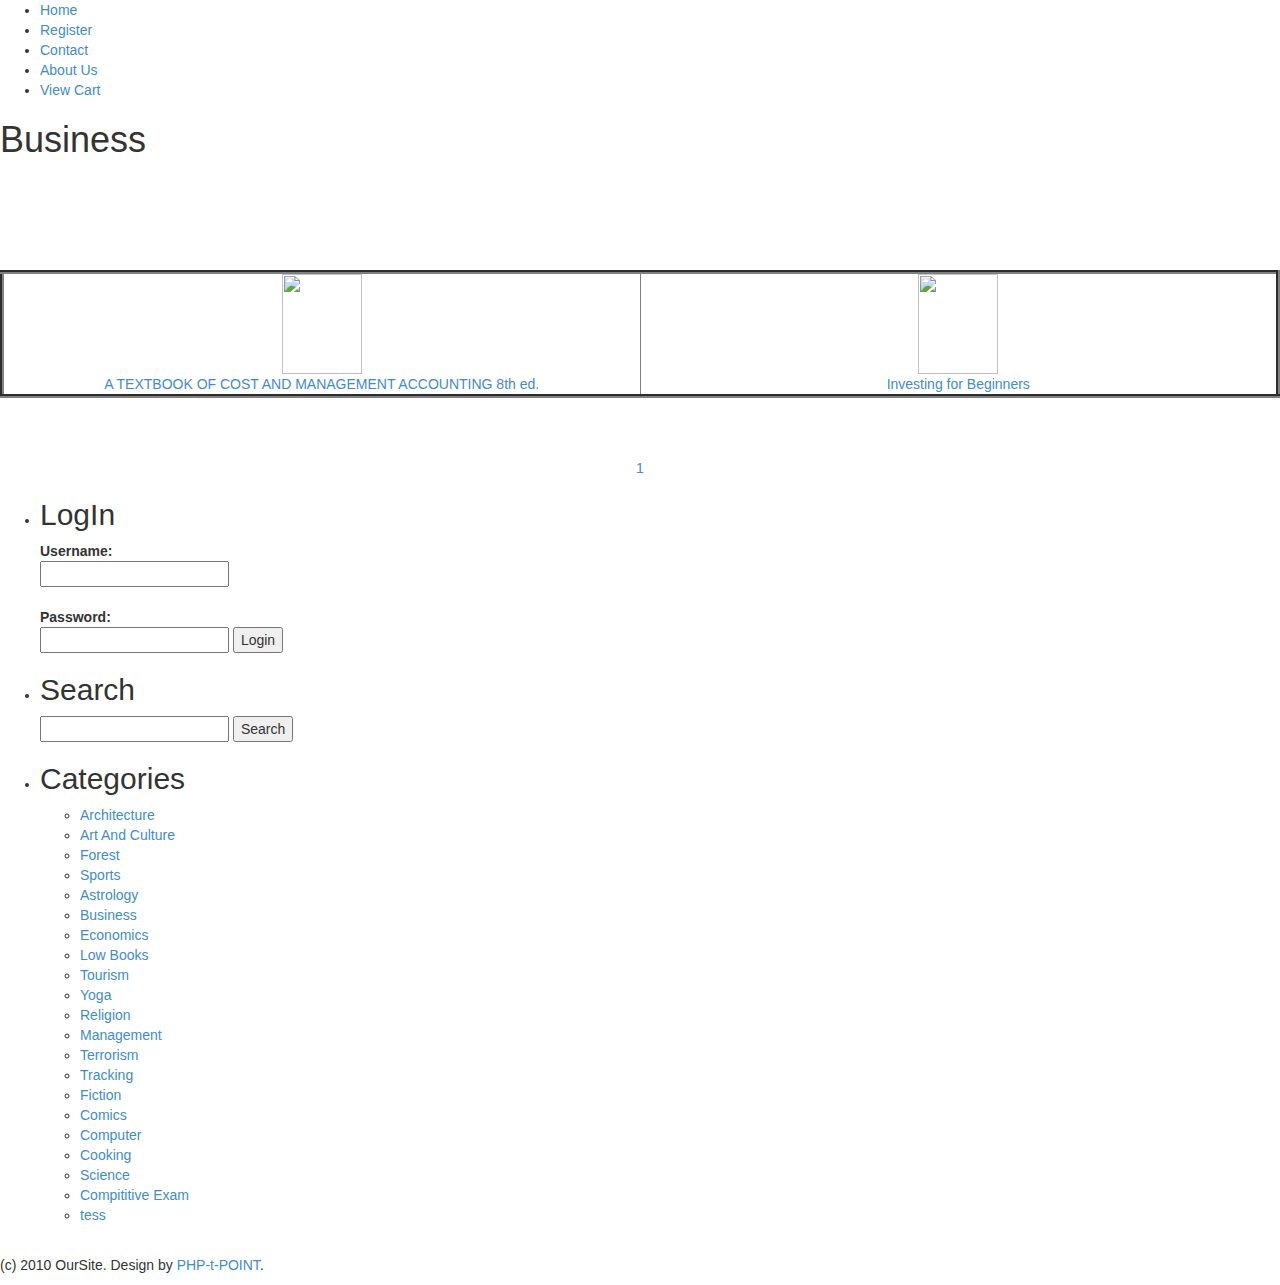
==== index.html @ 0d1f87f8 "dbms project" ====
<!DOCTYPE html PUBLIC "-//W3C//DTD XHTML 1.0 Strict//EN" "http://www.w3.org/TR/xhtml1/DTD/xhtml1-strict.dtd">

<html xmlns="http://www.w3.org/1999/xhtml">
<head>
		<meta http-equiv="content-type" content="text/html; charset=utf-8" />
<title>Online Bookshop</title>
<meta name="keywords" content="" />
<meta name="description" content="" />
<link href="default.css" rel="stylesheet" type="text/css" />
<link href="registration/demo.css" rel="stylesheet" type="text/css" />
<link href="registration/style.css" rel="stylesheet" type="text/css" />
<link href="css/bootstrap.min.css" rel="stylesheet" type="text/css" />
<script src="js/bootstrap.min.js"></script></head>

<body>
			<!-- start header -->
				<div id="header">
					<div id="menu">
						<ul>
			<li class="current_page_item"><a href="index.php">Home</a></li>
			<!--<li><a href="register.php">Register</a></li>-->
			<li><a href="register.php">Register</a></li>			
			
			<li class="last"><a href="contact.php">Contact</a></li>
			<li class="last"><a href="aboutus.php">About Us</a></li>
			<li><a href="viewcart.php">View Cart</a></li>
			
</ul>					</div>
				</div>
				
				<div id="logo-wrap">
					<div id="logo">
												</div>
				</div>
			<!-- end header -->
			
			<!-- start page -->

				<div id="page">
					<!-- start content -->
							<div id="content">
								<div class="post">
									<h1 class="title">Business</h1>
									<div class="entry">
										
										<table border="4" width="100%" >
											<br><br><br><br><br>
											<tr><td valign="top" width="20%" align="center">
														<a href="detail.php?id=35&cat=Business">
														<img src="upload_image/busi7.jpg" width="80" height="100">
														<br>A TEXTBOOK OF COST AND MANAGEMENT ACCOUNTING 8th ed.</a>
													</td><td valign="top" width="20%" align="center">
														<a href="detail.php?id=37&cat=Business">
														<img src="upload_image/business.jpg" width="80" height="100">
														<br>Investing for Beginners</a>
													</td></tr>											
										</table>
										
										
										<br><br><br>
										<center>
										&nbsp;&nbsp;<a href="booklist.php?subcatid=6&subcatnm=Business&page=1">1</a>&nbsp;&nbsp;										</center>
									</div>
									
								</div>
								
							</div>
					<!-- end content -->
					
					<!-- start sidebar -->
							<div id="sidebar">
									<ul>
			<li id="login">
				
						<form action="process_login.php" method="POST">
										<h2>LogIn</h2>
											<b>Username:</b>
											<br><input type="text" name="usernm"><br>
											<br>
											
											
											<b>Password:</b>
											<br><input type="password" name="pwd">
											<input type="submit" id="x" value="Login" />
										</form>			</li>

			<li id="search">
				<h2>Search</h2>
				<form method="GET" action="search_result.php">
					<fieldset>
					<input type="text" id="s" name="s" value="" />
					<input type="submit" id="x" value="Search" />
					</fieldset>
				</form>
			</li>
			<li>
				<h2>Categories</h2>
				<ul>
					
					
					<!--
					<li><a href="#">Economics</a></li>
					<li><a href="#">Fiction</a></li>
					<li><a href="#">Forestry & WildLife</a></li>
					<li><a href="#">Health & Physics</a></li>
					<li><a href="#">Historical</a></li>
					<li><a href="#">Social</a></li>
					<li><a href="#">Sports & Physical Education</a></li>
					<li><a href="#">Terrorism</a></li>
					<li><a href="#">Tourism</a></li>
					<li><a href="#">Tracking </a></li>
					<li><a href="#">Yoga</a></li>
					-->
								<li><a href="subcat.php?cat=1&catnm=Architecture">Architecture</a></li><li><a href="subcat.php?cat=2&catnm=Art And Culture">Art And Culture</a></li><li><a href="subcat.php?cat=3&catnm=Forest">Forest</a></li><li><a href="subcat.php?cat=4&catnm=Sports">Sports</a></li><li><a href="subcat.php?cat=5&catnm=Astrology">Astrology</a></li><li><a href="subcat.php?cat=6&catnm=Business">Business</a></li><li><a href="subcat.php?cat=7&catnm=Economics">Economics</a></li><li><a href="subcat.php?cat=8&catnm=Low Books">Low Books</a></li><li><a href="subcat.php?cat=9&catnm=Tourism">Tourism</a></li><li><a href="subcat.php?cat=10&catnm=Yoga">Yoga</a></li><li><a href="subcat.php?cat=11&catnm=Religion">Religion</a></li><li><a href="subcat.php?cat=12&catnm=Management">Management</a></li><li><a href="subcat.php?cat=13&catnm=Terrorism">Terrorism</a></li><li><a href="subcat.php?cat=14&catnm=Tracking">Tracking</a></li><li><a href="subcat.php?cat=15&catnm=Fiction">Fiction</a></li><li><a href="subcat.php?cat=16&catnm=Comics">Comics</a></li><li><a href="subcat.php?cat=17&catnm=Computer">Computer</a></li><li><a href="subcat.php?cat=18&catnm=Cooking">Cooking</a></li><li><a href="subcat.php?cat=19&catnm=Science">Science</a></li><li><a href="subcat.php?cat=20&catnm=Compititive Exam">Compititive Exam</a></li><li><a href="subcat.php?cat=21&catnm=tess">tess</a></li>				</ul>
			</li>
			
		</ul>							</div>
					<!-- end sidebar -->
					<div style="clear: both;">&nbsp;</div>
				</div>
			<!-- end page -->
			
				
			<!-- start footer -->
				<div id="footer">
							<div id="footer-wrap">
	<p id="legal">(c) 2010 OurSite. Design by <a href="http://www.phptpoint.com"> PHP-t-POINT</a>.</p>
	</div>				</div>
			<!-- end footer -->
</body>
</html>
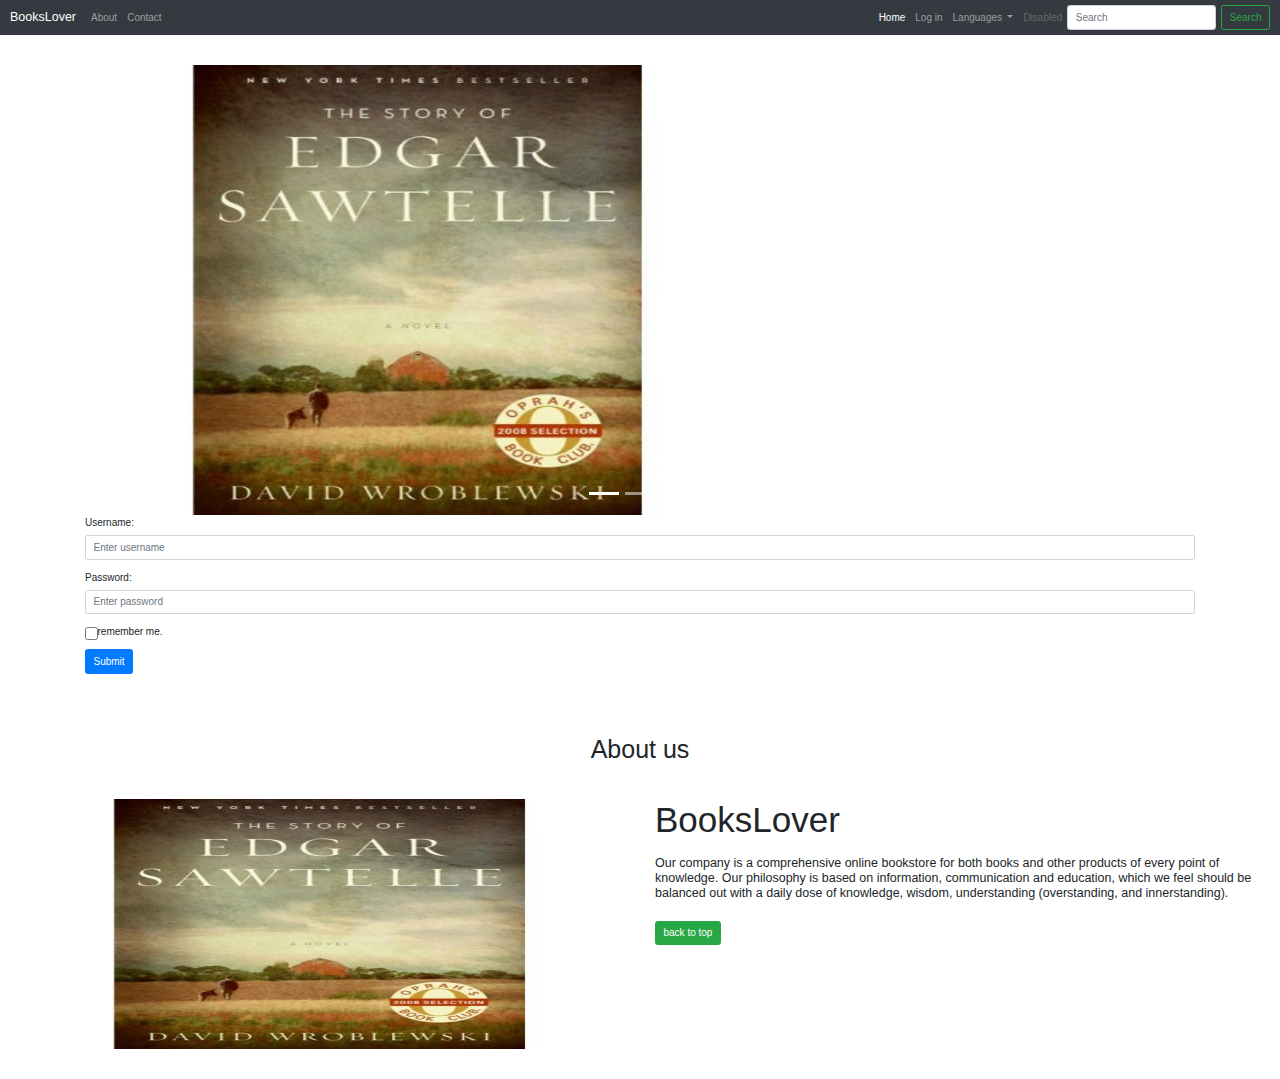
==== commit b9b2df16: "dbms project" ====
--- a/index.html
+++ b/index.html
@@ -1,131 +1,174 @@
-<!DOCTYPE html PUBLIC "-//W3C//DTD XHTML 1.0 Strict//EN" "http://www.w3.org/TR/xhtml1/DTD/xhtml1-strict.dtd">
 
-<html xmlns="http://www.w3.org/1999/xhtml">
+<!DOCTYPE html>
+<html>
 <head>
-		<meta http-equiv="content-type" content="text/html; charset=utf-8" />
-<title>Online Bookshop</title>
-<meta name="keywords" content="" />
-<meta name="description" content="" />
-<link href="default.css" rel="stylesheet" type="text/css" />
-<link href="registration/demo.css" rel="stylesheet" type="text/css" />
-<link href="registration/style.css" rel="stylesheet" type="text/css" />
-<link href="css/bootstrap.min.css" rel="stylesheet" type="text/css" />
-<script src="js/bootstrap.min.js"></script></head>
+	<title></title>
+	<meta charset="utf-8">
+  <meta name="viewport" content="width=device-width, initial-scale=1">
+   <link rel="stylesheet" type="text/css" href="css/style.css">
+  <link rel="stylesheet" href="https://maxcdn.bootstrapcdn.com/bootstrap/4.5.2/css/bootstrap.min.css">
+ <link rel="preconnect" href="https://fonts.gstatic.com">
+<link rel="preconnect" href="https://fonts.gstatic.com">
+<link rel="preconnect" href="https://fonts.gstatic.com">
+<link rel="preconnect" href="https://fonts.gstatic.com">
+<link rel="preconnect" href="https://fonts.gstatic.com">
+<link href="https://fonts.googleapis.com/css2?family=Josefin+Slab:wght@700&display=swap" rel="stylesheet">
 
 <body>
-			<!-- start header -->
-				<div id="header">
-					<div id="menu">
-						<ul>
-			<li class="current_page_item"><a href="index.php">Home</a></li>
-			<!--<li><a href="register.php">Register</a></li>-->
-			<li><a href="register.php">Register</a></li>			
-			
-			<li class="last"><a href="contact.php">Contact</a></li>
-			<li class="last"><a href="aboutus.php">About Us</a></li>
-			<li><a href="viewcart.php">View Cart</a></li>
-			
-</ul>					</div>
-				</div>
+	<nav class="navbar navbar-expand-lg navbar-dark bg-dark">
+  <a class="navbar-brand" href="#">BooksLover</a>
+  <button class="navbar-toggler" type="button" data-toggle="collapse" data-target="#navbarSupportedContent" aria-controls="navbarSupportedContent" aria-expanded="false" aria-label="Toggle navigation">
+    <span class="navbar-toggler-icon"></span>
+  </button>
+
+  <div class="collapse navbar-collapse" id="navbarSupportedContent">
+  <ul class="navbar-nav sl-auto">
+  <li class="nav-item">
+		 <a class="nav-link" href="about.php">About</a>
+		 </li>
+		 <li class="nav-item">
+		  <a class="nav-link" href="contact.php">Contact</a>
+		</li></ul>
+    <ul class="navbar-nav ml-auto">
+	
+      <li class="nav-item active">
+        <a class="nav-link" href="index.php">Home <span class="sr-only">(current)</span></a>
+      </li>
+      <li class="nav-item">
+        <a class="nav-link" href="login.php">Log in</a>
+		</li>
+		
+      <li class="nav-item dropdown">
+        <a class="nav-link dropdown-toggle" href="#" id="navbarDropdown" role="button" data-toggle="dropdown" aria-haspopup="true" aria-expanded="false">
+          Languages
+        </a>
+        <div class="dropdown-menu" aria-labelledby="navbarDropdown">
+          <a class="dropdown-item" href="#">English</a>
+          <a class="dropdown-item" href="#">French</a>
+		   <a class="dropdown-item" href="#">Spanish</a>
+		    <a class="dropdown-item" href="#">Portuguese</a>
+			 <a class="dropdown-item" href="#">Italian</a>
+          <div class="dropdown-divider"></div>
+        </div>
+      </li>
+      <li class="nav-item">
+        <a class="nav-link disabled" href="#" tabindex="-1" aria-disabled="true">Disabled</a>
+      </li>
+    </ul>
+    <form class="form-inline my-2 my-lg-0">
+      <input class="form-control mr-sm-2" type="search" placeholder="Search" aria-label="Search">
+      <button class="btn btn-outline-success my-2 my-sm-0" type="submit">Search</button>
+    </form>
+  </div>
+</nav>
+	<br><br>
+<section>
+<div class="container">
+<div class="row">
+	<div class="col-lg-12 col-md-12 col-12">
+		<div id="demo" class="carousel slide" data-ride="carousel">
+		  <ul class="carousel-indicators">
+			<li data-target="#demo" data-slide-to="0" class="active"></li>
+			<li data-target="#demo" data-slide-to="1"></li>
+			<li data-target="#demo" data-slide-to="2"></li>
+		  </ul>
+		  <div class="carousel-inner">
+			<div class="carousel-item active">
+			  <img src="images/big_pic.jpg" class="img-fluid" alt="Los Angeles" width="1100" height="300">
+			</div>
+			<div class="carousel-item">
+			  <img src="images/comp1.jpg" class="img-fluid" alt="Chicago" width="1100" height="300">
+			   
+			</div>
+			<div class="carousel-item">
+			  <img src="images/comp2.jpg" class="img-fluid" alt="New York" width="1100" height="300">
 				
-				<div id="logo-wrap">
-					<div id="logo">
-												</div>
-				</div>
-			<!-- end header -->
-			
-			<!-- start page -->
+			</div>
+		  </div>
+		  <a class="carousel-control-prev" href="#demo" data-slide="prev">
+			<span class="carousel-control-prev-icon"></span>
+		 </a>
+		  <a class="carousel-control-next" href="#demo" data-slide="next">
+			<span class="carousel-control-next-icon"></span>
+		  </a>
+		</div>
+	</div>	
+	<div class="col-lg-12 col-md-12 col-12 login-page-form-header">
+	<main id="authentication-panel" class="panel panel-transparent">
+		<form action="userinfo.php" method="post" class="needs-validation" novalidate>
+			<div class="form-group">
+			  <label for="uname">Username:</label>
+			  <input type="text" class="form-control" id="uname" placeholder="Enter username" name="uname" required>
+			  <div class="valid-feedback">Valid.</div>
+			  <div class="invalid-feedback">Please fill out this field.</div>
+			</div>
+			<div class="form-group">
+			  <label for="pwd">Password:</label>
+			  <input type="password" class="form-control" id="pwd" placeholder="Enter password" name="pswd" required>
+			  <div class="valid-feedback">Valid.</div>
+			  <div class="invalid-feedback">Please fill out this field.</div>
+			</div>
+			<div class="form-group form-check">
+			  <label class="form-check-label">
+				<input class="form-check-input" type="checkbox" name="remember"> remember me.
+				
+			  </label>
+			</div>
+			<href=ho"button type="submit" class="btn btn-primary">Submit</button>
+		  </form>
 
-				<div id="page">
-					<!-- start content -->
-							<div id="content">
-								<div class="post">
-									<h1 class="title">Business</h1>
-									<div class="entry">
-										
-										<table border="4" width="100%" >
-											<br><br><br><br><br>
-											<tr><td valign="top" width="20%" align="center">
-														<a href="detail.php?id=35&cat=Business">
-														<img src="upload_image/busi7.jpg" width="80" height="100">
-														<br>A TEXTBOOK OF COST AND MANAGEMENT ACCOUNTING 8th ed.</a>
-													</td><td valign="top" width="20%" align="center">
-														<a href="detail.php?id=37&cat=Business">
-														<img src="upload_image/business.jpg" width="80" height="100">
-														<br>Investing for Beginners</a>
-													</td></tr>											
-										</table>
-										
-										
-										<br><br><br>
-										<center>
-										&nbsp;&nbsp;<a href="booklist.php?subcatid=6&subcatnm=Business&page=1">1</a>&nbsp;&nbsp;										</center>
-									</div>
-									
-								</div>
-								
-							</div>
-					<!-- end content -->
-					
-					<!-- start sidebar -->
-							<div id="sidebar">
-									<ul>
-			<li id="login">
-				
-						<form action="process_login.php" method="POST">
-										<h2>LogIn</h2>
-											<b>Username:</b>
-											<br><input type="text" name="usernm"><br>
-											<br>
-											
-											
-											<b>Password:</b>
-											<br><input type="password" name="pwd">
-											<input type="submit" id="x" value="Login" />
-										</form>			</li>
 
-			<li id="search">
-				<h2>Search</h2>
-				<form method="GET" action="search_result.php">
-					<fieldset>
-					<input type="text" id="s" name="s" value="" />
-					<input type="submit" id="x" value="Search" />
-					</fieldset>
-				</form>
-			</li>
-			<li>
-				<h2>Categories</h2>
-				<ul>
-					
-					
-					<!--
-					<li><a href="#">Economics</a></li>
-					<li><a href="#">Fiction</a></li>
-					<li><a href="#">Forestry & WildLife</a></li>
-					<li><a href="#">Health & Physics</a></li>
-					<li><a href="#">Historical</a></li>
-					<li><a href="#">Social</a></li>
-					<li><a href="#">Sports & Physical Education</a></li>
-					<li><a href="#">Terrorism</a></li>
-					<li><a href="#">Tourism</a></li>
-					<li><a href="#">Tracking </a></li>
-					<li><a href="#">Yoga</a></li>
-					-->
-								<li><a href="subcat.php?cat=1&catnm=Architecture">Architecture</a></li><li><a href="subcat.php?cat=2&catnm=Art And Culture">Art And Culture</a></li><li><a href="subcat.php?cat=3&catnm=Forest">Forest</a></li><li><a href="subcat.php?cat=4&catnm=Sports">Sports</a></li><li><a href="subcat.php?cat=5&catnm=Astrology">Astrology</a></li><li><a href="subcat.php?cat=6&catnm=Business">Business</a></li><li><a href="subcat.php?cat=7&catnm=Economics">Economics</a></li><li><a href="subcat.php?cat=8&catnm=Low Books">Low Books</a></li><li><a href="subcat.php?cat=9&catnm=Tourism">Tourism</a></li><li><a href="subcat.php?cat=10&catnm=Yoga">Yoga</a></li><li><a href="subcat.php?cat=11&catnm=Religion">Religion</a></li><li><a href="subcat.php?cat=12&catnm=Management">Management</a></li><li><a href="subcat.php?cat=13&catnm=Terrorism">Terrorism</a></li><li><a href="subcat.php?cat=14&catnm=Tracking">Tracking</a></li><li><a href="subcat.php?cat=15&catnm=Fiction">Fiction</a></li><li><a href="subcat.php?cat=16&catnm=Comics">Comics</a></li><li><a href="subcat.php?cat=17&catnm=Computer">Computer</a></li><li><a href="subcat.php?cat=18&catnm=Cooking">Cooking</a></li><li><a href="subcat.php?cat=19&catnm=Science">Science</a></li><li><a href="subcat.php?cat=20&catnm=Compititive Exam">Compititive Exam</a></li><li><a href="subcat.php?cat=21&catnm=tess">tess</a></li>				</ul>
-			</li>
-			
-		</ul>							</div>
-					<!-- end sidebar -->
-					<div style="clear: both;">&nbsp;</div>
-				</div>
-			<!-- end page -->
-			
-				
-			<!-- start footer -->
-				<div id="footer">
-							<div id="footer-wrap">
-	<p id="legal">(c) 2010 OurSite. Design by <a href="http://www.phptpoint.com"> PHP-t-POINT</a>.</p>
-	</div>				</div>
-			<!-- end footer -->
-</body>
-</html>+		<script>
+		// Disable form submissions if there are invalid fields
+		(function() {
+		  'use strict';
+		  window.addEventListener('load', function() {
+			// Get the forms we want to add validation styles to
+			var forms = document.getElementsByClassName('needs-validation');
+			// Loop over them and prevent submission
+			var validation = Array.prototype.filter.call(forms, function(form) {
+			  form.addEventListener('submit', function(event) {
+				if (form.checkValidity() === false) {
+				  event.preventDefault();
+				  event.stopPropagation();
+				}
+				form.classList.add('was-validated');
+			  }, false);
+			});
+		  }, false);
+		})();
+		</script>
+
+	</div>	
+</div>
+	</div>
+</section>
+<section class="my-5"> 
+<div  class="py-5">
+<h1 class="text-center">About us</h1>
+	</div>
+	<div class="container-fluid">
+	<div class="row">
+	<div class="col-lg-6 col-md-6 col-12">
+	<img src="images/big_pic.jpg" class="img-fluid aboutimg">
+	</div>
+		<div class="col-lg-6 col-md-6 col-12">
+		<h3 class="display-4">BooksLover</h3>
+		<h5><p class="py-3">Our company is a comprehensive online bookstore for both books and other products of every point of knowledge. Our philosophy is based on information, communication and education, which we feel should be balanced out with a daily dose of knowledge, wisdom, understanding (overstanding, and innerstanding).
+		</p></h5>
+		<a href="index.php" class="btn btn-success">back to top</a>
+		<div>
+	</div>
+	</div>
+	
+</section>
+
+
+
+	 <script src="https://ajax.googleapis.com/ajax/libs/jquery/3.5.1/jquery.min.js"></script>
+  <script src="https://cdnjs.cloudflare.com/ajax/libs/popper.js/1.16.0/umd/popper.min.js"></script>
+  <script src="https://maxcdn.bootstrapcdn.com/bootstrap/4.5.2/js/bootstrap.min.js"></script>
+	</body>
+	</html>
+	
+	--- a/css/style.css
+++ b/css/style.css
@@ -0,0 +1,72 @@
+body {
+  
+  background: #fbf3ff;
+}
+.bg {
+  /* The image used */
+  background: url('bi/11.jpg');
+
+  /* Full height */
+  height: 100%; 
+
+  /* Center and scale the image nicely */
+  background-position: center;
+  background-repeat: no-repeat;
+  background-size: cover;
+}
+.carousel-inner img {
+    width: 60%;
+    height: 50vh;
+  }
+  .aboutimg{
+	  width: 100%;
+	  height:250px!important;
+  }
+  .login-modal .login-form, .login-modal-wrapper .login-form, .signup-modal .login-form {
+    margin-top: 0;
+    margin-left: 20px;
+    margin-right: 20px;
+}
+* {
+    -webkit-box-sizing: border-box;
+    box-sizing: border-box;
+}
+user agent stylesheet
+div {
+    display: block;
+}
+table{
+  border: 1px solid black;
+}
+body {
+    font-family: "Source Sans Pro","Helvetica Neue",Helvetica,Arial,sans-serif;
+    font-size: 16px;
+    font-weight: 400;
+    line-height: 24px;
+    color: #6f6f6f;
+    background-color: #fff;
+    -webkit-font-smoothing: antialiased;
+    -moz-osx-font-smoothing: grayscale;
+}
+html {
+    font-size: 10px;
+    -webkit-tap-highlight-color: transparent;
+}
+html {
+    font-family: sans-serif;
+    -ms-text-size-adjust: 100%;
+    -webkit-text-size-adjust: 100%;
+}
+:after, :before {
+    -webkit-box-sizing: border-box;
+    box-sizing: border-box;
+}
+:after, :before {
+    -webkit-box-sizing: border-box;
+    box-sizing: border-box;
+}
+
+:after, :before {
+    -webkit-box-sizing: border-box;
+    box-sizing: border-box;
+}
